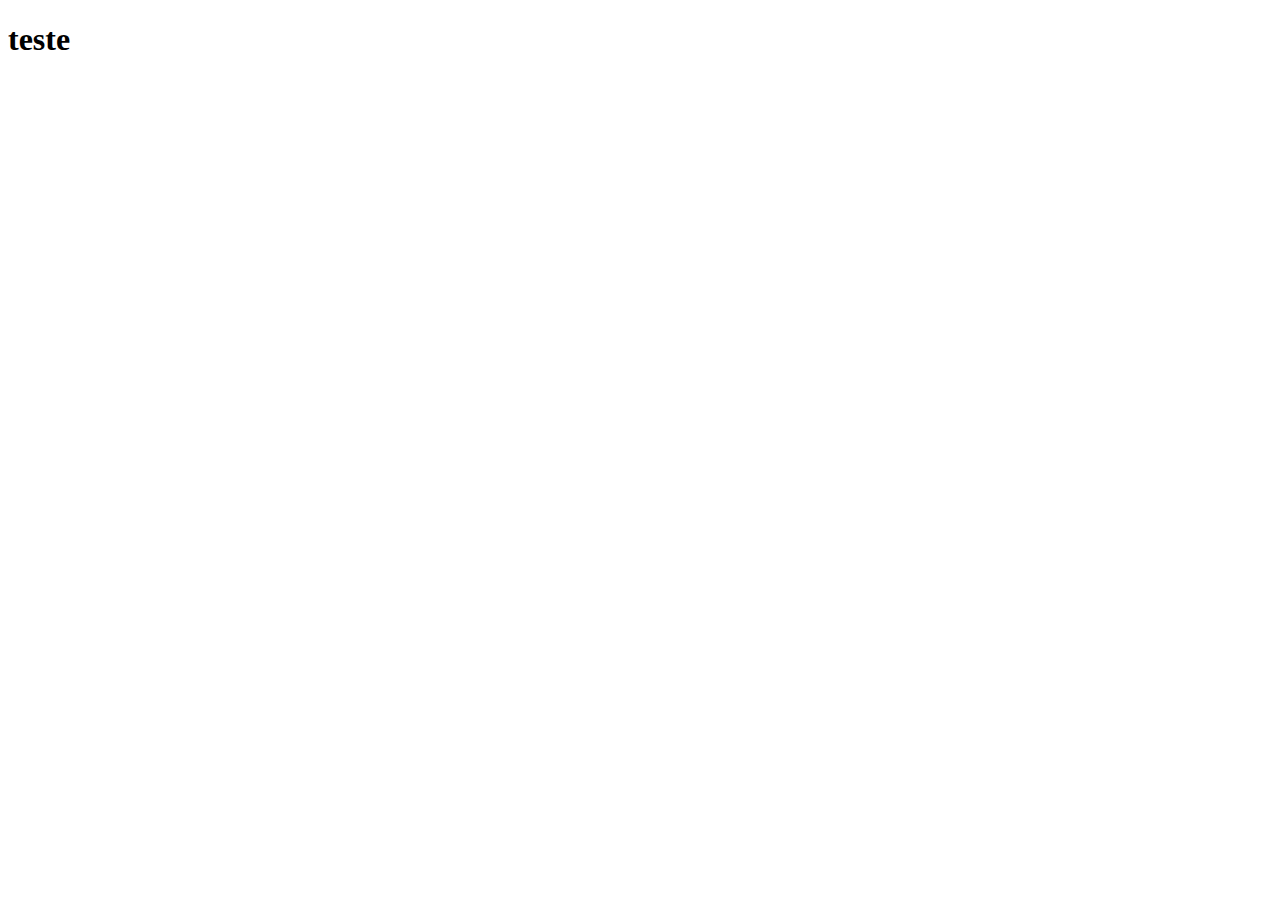
==== comunidade.html @ c6ee30b1 "implementando o menu" ====
<!DOCTYPE html>
<html lang="pt-br">

<head>
    <meta charset="UTF-8">
    <meta http-equiv="X-UA-Compatible" content="IE=edge">
    <meta name="viewport" content="width=device-width, initial-scale=1.0">
    <title>Document</title>
</head>

<body>
    <h1>teste</h1>
</body>

</html>
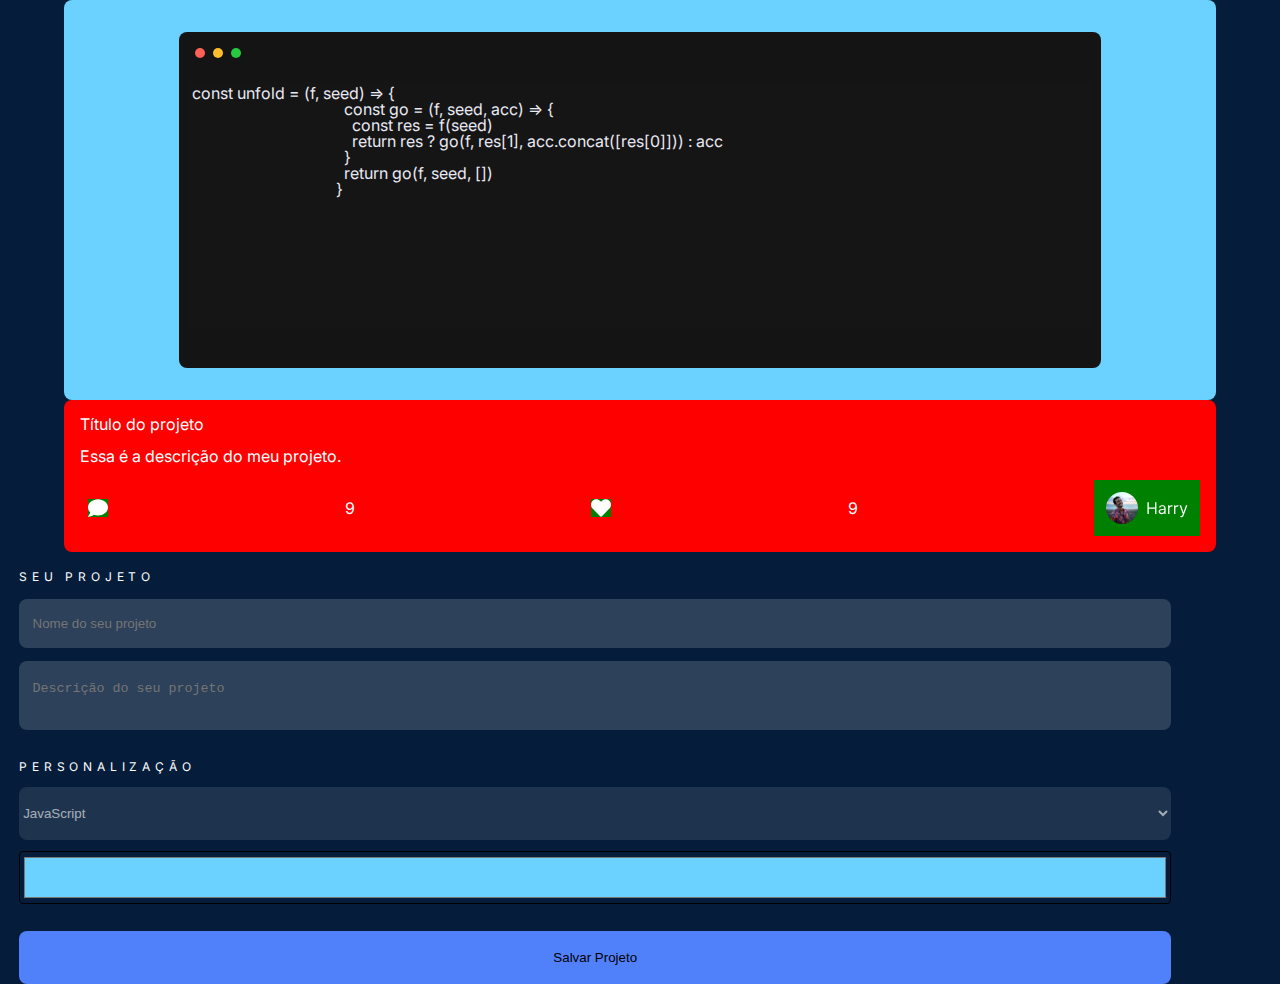
==== commit e7decd07: "iniciando a página da comunidade" ====
--- a/comunidade.html
+++ b/comunidade.html
@@ -5,11 +5,116 @@
     <meta charset="UTF-8">
     <meta http-equiv="X-UA-Compatible" content="IE=edge">
     <meta name="viewport" content="width=device-width, initial-scale=1.0">
-    <title>Document</title>
+    <link rel="stylesheet" href="css/reset.css">
+    <link rel="stylesheet" href="css/base.css">
+    <link rel="stylesheet" href="css/cabecalho.css">
+    <link rel="stylesheet" href="css/menu.css">
+    <link rel="preconnect" href="https://fonts.googleapis.com">
+    <link rel="preconnect" href="https://fonts.gstatic.com" crossorigin>
+    <link href="https://fonts.googleapis.com/css2?family=Inter&display=swap" rel="stylesheet">
+    <link rel="stylesheet" href="css/hljs.css">
+    <link rel="stylesheet" href="css/temahigh.css">
+    <link rel="stylesheet" href="css/comunidade.css">
+    <title>Alura DEV</title>
 </head>
 
 <body>
-    <h1>teste</h1>
+    <!--
+    <header class="cabecalho">
+        <img class="logo" src="img/Logo.svg" alt="Logotipo da Alura DEV">
+        <div class="menu_nav">
+            <img src="/img/Menu_hamburguer.svg" alt="">
+            <img src="/img/Vector.svg" alt="">
+
+        </div>
+    </header>-->
+    <ul class="comunidade botao">
+        <li class="item">
+            <main>
+                <section class="menu_esquerdo">
+                    <div class="menu">
+                        <div class="menu__titulo">
+                            <h2>M E N U</h2>
+
+                        </div>
+                        <div class="menu__editor">
+                            <img src="img/Icon_editor.svg" alt="" class="icon">
+                            <h3><a class="texto_editor" href="index.html"> <img src="" alt="">Editor de código</a></h3>
+                        </div>
+                        <div class="menu__comunidade">
+                            <img src="img/Icon_comunidade.svg" alt="" class="icon">
+                            <h3><a class="texto_comunidade" href="comunidade.html"> <img src="" alt="">Comunidade</a>
+                            </h3>
+                        </div>
+                    </div>
+                </section>
+
+                <section class="editorCodigo">
+                    <div class="editor">
+                        <div class="balao_mac">
+                            <div class="botao_mac">
+                                <span class="balao_vermelho"></span>
+                                <span class="balao_amarelo"></span>
+                                <span class="balao_verde"></span>
+                            </div>
+                            <div class="codigo-wrapper">
+                                <pre><code class="preview hljs" contenteditable="true" aria-label="Editor de código">const unfold = (f, seed) => {
+                                      const go = (f, seed, acc) => {
+                                        const res = f(seed)
+                                        return res ? go(f, res[1], acc.concat([res[0]])) : acc
+                                      }
+                                      return go(f, seed, [])
+                                    }</code></pre>
+                            </div>
+
+                        </div>
+                    </div>
+                    <div class="informacoes">
+                        <h2 class="nomeProjeto">Título do projeto</h2>
+                        <p class="descricaoProjeto">Essa é a descrição do meu projeto.</p>
+                        <div class="iconesProjeto">
+                            <img src="img/comentario.svg" alt=""><span>9</span>
+                            <img src="img/like.svg" alt=""><span>9</span>
+                            <img src="img/author.svg" alt="">
+                        </div>
+                    </div>
+                </section>
+                <section class="projeto">
+                    <form action="" id="novoItem">
+                        <div class="bloco_projeto">
+                            <h2 class="seu_projeto">seu projeto</h2>
+                            <input type="text" name="" id="nomeProjeto" placeholder="Nome do seu projeto" />
+                            <textarea name="" id="descricaoProjeto" cols="30" rows="4"
+                                placeholder="Descrição do seu projeto"></textarea>
+                        </div>
+                        <div class="bloco_personalizacao">
+                            <h2 class="seu_personalizacao">personalização</h2>
+                            <select name="linguagem" id="linguagemProjeto" class="linguagem">
+                                <option value="javascript">JavaScript</option>
+                                <option value="html">HTML</option>
+                                <option value="css">CSS</option>
+                                <option value="python">Python</option>
+                            </select>
+                            <input value="#6BD1FF" class="muda_cor" type="color" name="" id="corProjeto">
+                            <button id="salvarProjeto">Salvar Projeto</button>
+                        </div>
+                    </form>
+                </section>
+
+
+
+            </main>
+        </li>
+        <li class="item"></li>
+        <li class="item"></li>
+        <li class="item"></li>
+        <li class="item"></li>
+        <li class="item"></li>
+    </ul>
+
+    <script src="https://cdnjs.cloudflare.com/ajax/libs/highlight.js/11.5.0/highlight.min.js"></script>
+    <script src="js/savaDados.js"></script>
+    <script src="js/index.js"></script>
 </body>
 
 </html>--- a/css/base.css
+++ b/css/base.css
@@ -0,0 +1,38 @@
+:root {
+    --azul-escuro: #051D3B;
+}
+
+html {
+    color: #FFFFFF;
+    font-family: 'Inter';
+}
+
+
+
+body {
+    background-color: var(--azul-escuro);
+}
+
+
+
+/*.busque{
+    background-image: url(../img/author.svg);
+}*/
+
+
+
+
+/*Inicio do editor de código*/
+/*
+.editorCodigo {
+    display: flex;
+}
+
+.editor textarea {
+    margin: 50px;
+    background-color: #141414;
+    color: #FFFFFF;
+    box-shadow: 0px 0px 0 20px #6BD1FF;
+    border-radius: 8px;
+}
+*/--- a/css/cabecalho.css
+++ b/css/cabecalho.css
@@ -0,0 +1,195 @@
+.cabecalho {
+    display: flex;
+    justify-content: space-between;
+    align-items: center;
+    padding: 1em 1em 1em 1em;
+}
+
+.cabecalho .menu_nav {
+    display: flex;
+    align-items: center;
+}
+
+header .menu_nav img:last-child {
+    margin: 0 1em;
+}
+
+.editorCodigo {
+    display: flex;
+    flex-direction: column;
+    align-items: center;
+}
+
+/*
+.editorCodigo .editor {
+    box-sizing: border-box;
+    box-shadow: 0px 0px 0 20px #6BD1FF;
+    border-radius: 8px;
+    margin: 20px 0 70px;
+}
+*/
+.editor {
+    background-color: #6BD1FF;
+    width: 90%;
+    height: 25em;
+    border-radius: 8px;
+    display: flex;
+    align-items: flex-end;
+    flex-direction: column;
+
+}
+
+.balao_mac {
+    background-color: #141414;
+    display: flex;
+    flex-direction: column;
+    border-radius: 8px;
+    height: 21em;
+    width: 80%;
+    margin: 2em auto 2em;
+}
+
+.balao_vermelho {
+    background-color: #FF5F56;
+    width: 10px;
+    height: 10px;
+    border-radius: 10px;
+    margin: 1em 0.5em 1em 1em;
+}
+
+.balao_amarelo {
+    background-color: #FFBD2E;
+    width: 10px;
+    height: 10px;
+    border-radius: 10px;
+    margin: 1em 0 0 0;
+}
+
+.balao_verde {
+    background-color: #27C93F;
+    width: 10px;
+    height: 10px;
+    border-radius: 10px;
+    margin: 1em 0 0 0.5em;
+}
+
+
+.editor textarea {
+    background-color: #141414;
+    border: none;
+    outline: none;
+    color: #FFFFFF;
+}
+
+
+.botao_mac {
+    display: flex;
+}
+
+
+
+.editorCodigo input {
+    background: rgba(80, 129, 251, 0.08);
+    border-radius: 8px;
+    color: #FFFFFF;
+    width: 20em;
+    height: 4em;
+    margin-top: 2em;
+
+    width: 90%;
+    border: none;
+}
+
+
+
+.bloco_projeto {
+    display: flex;
+    flex-direction: column;
+    width: 90%;
+    margin-left: 1.2em;
+    margin-top: 1em;
+}
+
+.bloco_projeto h2 {
+
+    font-size: 12px;
+    line-height: 18px;
+
+    letter-spacing: 0.4em;
+    text-transform: uppercase;
+
+
+
+}
+
+.bloco_projeto input,
+textarea {
+    background: rgba(255, 255, 255, 0.16);
+    border-radius: 8px;
+    margin: 1em 0 0 0;
+    border: none;
+    padding-left: 1em;
+}
+
+.bloco_projeto input {
+    height: 3.5em;
+}
+
+.bloco_projeto textarea {
+    height: 3.5em;
+    padding-top: 1.5em;
+    resize: none;
+
+
+}
+
+/*---------------------------------*/
+
+.bloco_personalizacao {
+    display: flex;
+    flex-direction: column;
+    width: 90%;
+    margin-left: 1.2em;
+    margin-top: 1em;
+}
+
+.bloco_personalizacao h2 {
+
+    font-size: 12px;
+    line-height: 18px;
+
+    letter-spacing: 0.4em;
+    text-transform: uppercase;
+    margin-top: 1em;
+}
+
+.bloco_personalizacao select {
+    height: 4em;
+    background: rgba(255, 255, 255, 0.16);
+    border-radius: 8px;
+    margin: 0.8em 0 0.8em 0;
+    color: #fff;
+    border: none;
+    opacity: 0.64;
+}
+
+.bloco_personalizacao input {
+    height: 4em;
+    width: 100%;
+    border-radius: 4px;
+    background-color: #051D3B;
+}
+
+.bloco_personalizacao option {
+
+    background: #5081FB;
+
+}
+
+.bloco_personalizacao button {
+    margin-top: 2em;
+    height: 4em;
+    background: #5081FB;
+    border-radius: 8px;
+    border: none;
+}--- a/css/menu.css
+++ b/css/menu.css
@@ -0,0 +1,70 @@
+.menu_esquerdo {
+    display: none;
+    margin: 0 0 0 100%;
+    animation-name: slide_saida;
+    animation-duration: 0.5s;
+    animation-fill-mode: forwards;
+}
+
+.menu_esquerdo.ativado {
+    display: flex;
+    background-color: #2D415B;
+    position: absolute;
+    float: right;
+    width: 0;
+    height: 0;
+    border-radius: 8px;
+    width: 17em;
+    margin: 0 0 0 30%;
+    height: calc(100vh - 10vh);
+    animation-name: slide_entrada;
+    animation-duration: 0.5s;
+    animation-fill-mode: forwards;
+    animation-direction: reverse;
+
+}
+
+@keyframes slide_entrada {
+    to {
+        margin: 0 0 0 100%;
+    }
+}
+
+@keyframes slide_saida {
+
+    to {
+        margin: 0 0 0 30%;
+    }
+}
+
+.menu {
+    display: flex;
+    flex-direction: column;
+
+
+
+}
+
+.menu__editor,
+.menu__comunidade {
+
+    display: flex;
+    align-items: center;
+}
+
+.menu__titulo,
+.menu__editor,
+.menu__comunidade {
+    margin: 20px 0 0 32px;
+}
+
+.texto_editor,
+.texto_comunidade {
+    margin: 16px;
+    text-decoration: none;
+    color: #FFFFFF;
+}
+
+.texto_comunidade {
+    opacity: 0.56;
+}--- a/css/hljs.css
+++ b/css/hljs.css
@@ -0,0 +1,9 @@
+.codigo-wrapper {}
+
+.preview {
+    display: block;
+    white-space: pre-wrap;
+    outline: none;
+    height: 15em;
+    margin: 0.5em;
+}--- a/css/temahigh.css
+++ b/css/temahigh.css
@@ -0,0 +1,176 @@
+/*!
+  Theme: Dracula
+  Author: Mike Barkmin (http://github.com/mikebarkmin) based on Dracula Theme (http://github.com/dracula)
+  License: ~ MIT (or more permissive) [via base16-schemes-source]
+  Maintainer: @highlightjs/core-team
+  Version: 2021.09.0
+*/
+
+/*
+  WARNING: DO NOT EDIT THIS FILE DIRECTLY.
+
+  This theme file was auto-generated from the Base16 scheme dracula
+  by the Highlight.js Base16 template builder.
+
+  - https://github.com/highlightjs/base16-highlightjs
+*/
+
+/*
+base00  #282936  Default Background
+base01  #3a3c4e  Lighter Background (Used for status bars, line number and folding marks)
+base02  #4d4f68  Selection Background
+base03  #626483  Comments, Invisibles, Line Highlighting
+base04  #62d6e8  Dark Foreground (Used for status bars)
+base05  #e9e9f4  Default Foreground, Caret, Delimiters, Operators
+base06  #f1f2f8  Light Foreground (Not often used)
+base07  #f7f7fb  Light Background (Not often used)
+base08  #ea51b2  Variables, XML Tags, Markup Link Text, Markup Lists, Diff Deleted
+base09  #b45bcf  Integers, Boolean, Constants, XML Attributes, Markup Link Url
+base0A  #00f769  Classes, Markup Bold, Search Text Background
+base0B  #ebff87  Strings, Inherited Class, Markup Code, Diff Inserted
+base0C  #a1efe4  Support, Regular Expressions, Escape Characters, Markup Quotes
+base0D  #62d6e8  Functions, Methods, Attribute IDs, Headings
+base0E  #b45bcf  Keywords, Storage, Selector, Markup Italic, Diff Changed
+base0F  #00f769  Deprecated, Opening/Closing Embedded Language Tags, e.g. <?php ?>
+*/
+
+pre code.hljs {
+    display: block;
+    overflow-x: auto;
+    padding: 1em;
+}
+
+code.hljs {
+    padding: 3px 5px;
+}
+
+.hljs {
+    color: #e9e9f4;
+    background: #151515;
+}
+
+.hljs::selection,
+.hljs ::selection {
+    background-color: #4d4f68;
+    color: #e9e9f4;
+}
+
+
+/* purposely do not highlight these things */
+.hljs-formula,
+.hljs-params,
+.hljs-property {}
+
+/* base03 - #626483 -  Comments, Invisibles, Line Highlighting */
+.hljs-comment {
+    color: #626483;
+}
+
+/* base04 - #62d6e8 -  Dark Foreground (Used for status bars) */
+.hljs-tag {
+    color: #62d6e8;
+}
+
+/* base05 - #e9e9f4 -  Default Foreground, Caret, Delimiters, Operators */
+.hljs-subst,
+.hljs-punctuation,
+.hljs-operator {
+    color: #e9e9f4;
+}
+
+.hljs-operator {
+    opacity: 0.7;
+}
+
+/* base08 - Variables, XML Tags, Markup Link Text, Markup Lists, Diff Deleted */
+.hljs-bullet,
+.hljs-variable,
+.hljs-template-variable,
+.hljs-selector-tag,
+.hljs-name,
+.hljs-deletion {
+    color: #ea51b2;
+}
+
+/* base09 - Integers, Boolean, Constants, XML Attributes, Markup Link Url */
+.hljs-symbol,
+.hljs-number,
+.hljs-link,
+.hljs-attr,
+.hljs-variable.constant_,
+.hljs-literal {
+    color: #b45bcf;
+}
+
+/* base0A - Classes, Markup Bold, Search Text Background */
+.hljs-title,
+.hljs-class .hljs-title,
+.hljs-title.class_ {
+    color: #00f769;
+}
+
+.hljs-strong {
+    font-weight: bold;
+    color: #00f769;
+}
+
+/* base0B - Strings, Inherited Class, Markup Code, Diff Inserted */
+.hljs-code,
+.hljs-addition,
+.hljs-title.class_.inherited__,
+.hljs-string {
+    color: #ebff87;
+}
+
+/* base0C - Support, Regular Expressions, Escape Characters, Markup Quotes */
+.hljs-built_in,
+.hljs-doctag,
+/* guessing */
+.hljs-quote,
+.hljs-keyword.hljs-atrule,
+.hljs-regexp {
+    color: #a1efe4;
+}
+
+/* base0D - Functions, Methods, Attribute IDs, Headings */
+.hljs-function .hljs-title,
+.hljs-attribute,
+.ruby .hljs-property,
+.hljs-title.function_,
+.hljs-section {
+    color: #62d6e8;
+}
+
+/* base0E - Keywords, Storage, Selector, Markup Italic, Diff Changed */
+.hljs-type,
+/* .hljs-selector-id, */
+/* .hljs-selector-class, */
+/* .hljs-selector-attr, */
+/* .hljs-selector-pseudo, */
+.hljs-template-tag,
+.diff .hljs-meta,
+.hljs-keyword {
+    color: #b45bcf;
+}
+
+.hljs-emphasis {
+    color: #b45bcf;
+    font-style: italic;
+}
+
+/* base0F - Deprecated, Opening/Closing Embedded Language Tags, e.g. <?php ?> */
+.hljs-meta,
+/*
+    prevent top level .keyword and .string scopes
+    from leaking into meta by accident
+  */
+.hljs-meta .hljs-keyword,
+.hljs-meta .hljs-string {
+    color: #00f769;
+}
+
+.hljs-meta .hljs-keyword,
+/* for v10 compatible themes */
+.hljs-meta-keyword {
+    font-weight: bold;
+}--- a/css/comunidade.css
+++ b/css/comunidade.css
@@ -0,0 +1,23 @@
+.informacoes {
+    background-color: red;
+    width: 90%;
+    border-radius: 8px;
+    display: flex;
+    flex-direction: column;
+}
+
+.informacoes h2,p{
+    margin: 1em 0 0 1em;
+}
+
+.iconesProjeto img{
+    background-color: green;
+    display: flex;
+}
+
+.iconesProjeto{
+    display: flex;
+    align-items: center;
+    justify-content: space-between;
+    margin: 1em 1em 1em 1.5em;
+}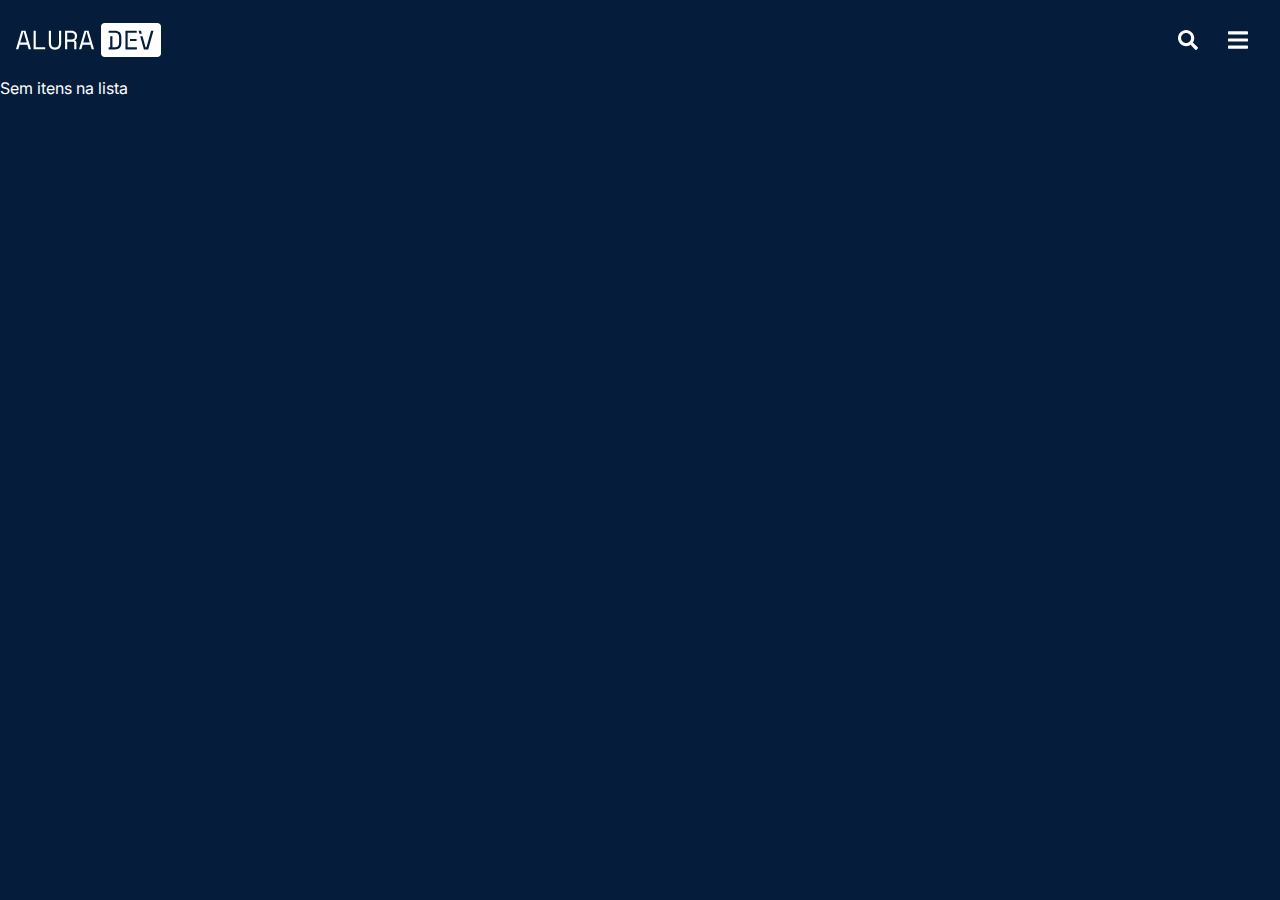
==== commit 5f0c8ddf: "ajeitando bugs e iniciando as funções da página de comunidade." ====
--- a/comunidade.html
+++ b/comunidade.html
@@ -19,7 +19,7 @@
 </head>
 
 <body>
-    <!--
+
     <header class="cabecalho">
         <img class="logo" src="img/Logo.svg" alt="Logotipo da Alura DEV">
         <div class="menu_nav">
@@ -27,94 +27,34 @@
             <img src="/img/Vector.svg" alt="">
 
         </div>
-    </header>-->
-    <ul class="comunidade botao">
-        <li class="item">
-            <main>
-                <section class="menu_esquerdo">
-                    <div class="menu">
-                        <div class="menu__titulo">
-                            <h2>M E N U</h2>
-
-                        </div>
-                        <div class="menu__editor">
-                            <img src="img/Icon_editor.svg" alt="" class="icon">
-                            <h3><a class="texto_editor" href="index.html"> <img src="" alt="">Editor de código</a></h3>
-                        </div>
-                        <div class="menu__comunidade">
-                            <img src="img/Icon_comunidade.svg" alt="" class="icon">
-                            <h3><a class="texto_comunidade" href="comunidade.html"> <img src="" alt="">Comunidade</a>
-                            </h3>
-                        </div>
-                    </div>
-                </section>
-
-                <section class="editorCodigo">
-                    <div class="editor">
-                        <div class="balao_mac">
-                            <div class="botao_mac">
-                                <span class="balao_vermelho"></span>
-                                <span class="balao_amarelo"></span>
-                                <span class="balao_verde"></span>
-                            </div>
-                            <div class="codigo-wrapper">
-                                <pre><code class="preview hljs" contenteditable="true" aria-label="Editor de código">const unfold = (f, seed) => {
-                                      const go = (f, seed, acc) => {
-                                        const res = f(seed)
-                                        return res ? go(f, res[1], acc.concat([res[0]])) : acc
-                                      }
-                                      return go(f, seed, [])
-                                    }</code></pre>
-                            </div>
-
-                        </div>
-                    </div>
-                    <div class="informacoes">
-                        <h2 class="nomeProjeto">Título do projeto</h2>
-                        <p class="descricaoProjeto">Essa é a descrição do meu projeto.</p>
-                        <div class="iconesProjeto">
-                            <img src="img/comentario.svg" alt=""><span>9</span>
-                            <img src="img/like.svg" alt=""><span>9</span>
-                            <img src="img/author.svg" alt="">
-                        </div>
-                    </div>
-                </section>
-                <section class="projeto">
-                    <form action="" id="novoItem">
-                        <div class="bloco_projeto">
-                            <h2 class="seu_projeto">seu projeto</h2>
-                            <input type="text" name="" id="nomeProjeto" placeholder="Nome do seu projeto" />
-                            <textarea name="" id="descricaoProjeto" cols="30" rows="4"
-                                placeholder="Descrição do seu projeto"></textarea>
-                        </div>
-                        <div class="bloco_personalizacao">
-                            <h2 class="seu_personalizacao">personalização</h2>
-                            <select name="linguagem" id="linguagemProjeto" class="linguagem">
-                                <option value="javascript">JavaScript</option>
-                                <option value="html">HTML</option>
-                                <option value="css">CSS</option>
-                                <option value="python">Python</option>
-                            </select>
-                            <input value="#6BD1FF" class="muda_cor" type="color" name="" id="corProjeto">
-                            <button id="salvarProjeto">Salvar Projeto</button>
-                        </div>
-                    </form>
-                </section>
+    </header>
 
 
 
-            </main>
-        </li>
-        <li class="item"></li>
-        <li class="item"></li>
-        <li class="item"></li>
-        <li class="item"></li>
-        <li class="item"></li>
+    <section class="menu_esquerdo">
+        <div class="menu">
+            <div class="menu__titulo">
+                <h2>M E N U</h2>
+
+            </div>
+            <div class="menu__editor">
+                <img src="img/Icon_editor.svg" alt="" class="icon">
+                <h3><a class="texto_editor" href="index.html"> <img src="" alt="">Editor de código</a></h3>
+            </div>
+            <div class="menu__comunidade">
+                <img src="img/Icon_comunidade.svg" alt="" class="icon">
+                <h3><a class="texto_comunidade" href="comunidade.html"> <img src="" alt="">Comunidade</a></h3>
+            </div>
+        </div>
+    </section>
+
+    <ul class="comunidade botao" id="lista">
+
     </ul>
 
     <script src="https://cdnjs.cloudflare.com/ajax/libs/highlight.js/11.5.0/highlight.min.js"></script>
-    <script src="js/savaDados.js"></script>
-    <script src="js/index.js"></script>
+    <script src="js/mudaDePagina.js"></script>
+    <script src="js/comunidade.js"></script>
 </body>
 
 </html>--- a/css/cabecalho.css
+++ b/css/cabecalho.css
@@ -31,7 +31,7 @@
 .editor {
     background-color: #6BD1FF;
     width: 90%;
-    height: 25em;
+    height: 22em;
     border-radius: 8px;
     display: flex;
     align-items: flex-end;
@@ -79,7 +79,9 @@
     border: none;
     outline: none;
     color: #FFFFFF;
-}
+   
+}
+
 
 
 .botao_mac {
@@ -98,6 +100,8 @@
 
     width: 90%;
     border: none;
+
+    
 }
 
 
@@ -188,6 +192,7 @@
 
 .bloco_personalizacao button {
     margin-top: 2em;
+    margin-bottom: 2em;
     height: 4em;
     background: #5081FB;
     border-radius: 8px;
--- a/css/comunidade.css
+++ b/css/comunidade.css
@@ -1,21 +1,44 @@
 .informacoes {
-    background-color: red;
+    background-color: rgba(0, 0, 0, 0.16);
+    ;
     width: 90%;
     border-radius: 8px;
     display: flex;
     flex-direction: column;
 }
 
-.informacoes h2,p{
+.informacoes h2 {
+    font-weight: 700;
+    font-size: 21px;
+    line-height: 32px;
+
+}
+
+.informacoes p {
+    font-weight: 400;
+    font-size: 16px;
+    line-height: 24px;
+    margin: 0.5em 0 0 1.4em;
+}
+
+.informacoes h2,
+p {
     margin: 1em 0 0 1em;
 }
 
-.iconesProjeto img{
-    background-color: green;
+
+.grupo-1,
+.grupo-2 {
     display: flex;
+    align-items: center;
 }
 
-.iconesProjeto{
+.grupo-1 span,
+.grupo-2 span {
+    margin: 0 0.5em 0 0.5em;
+}
+
+.iconesProjeto {
     display: flex;
     align-items: center;
     justify-content: space-between;
